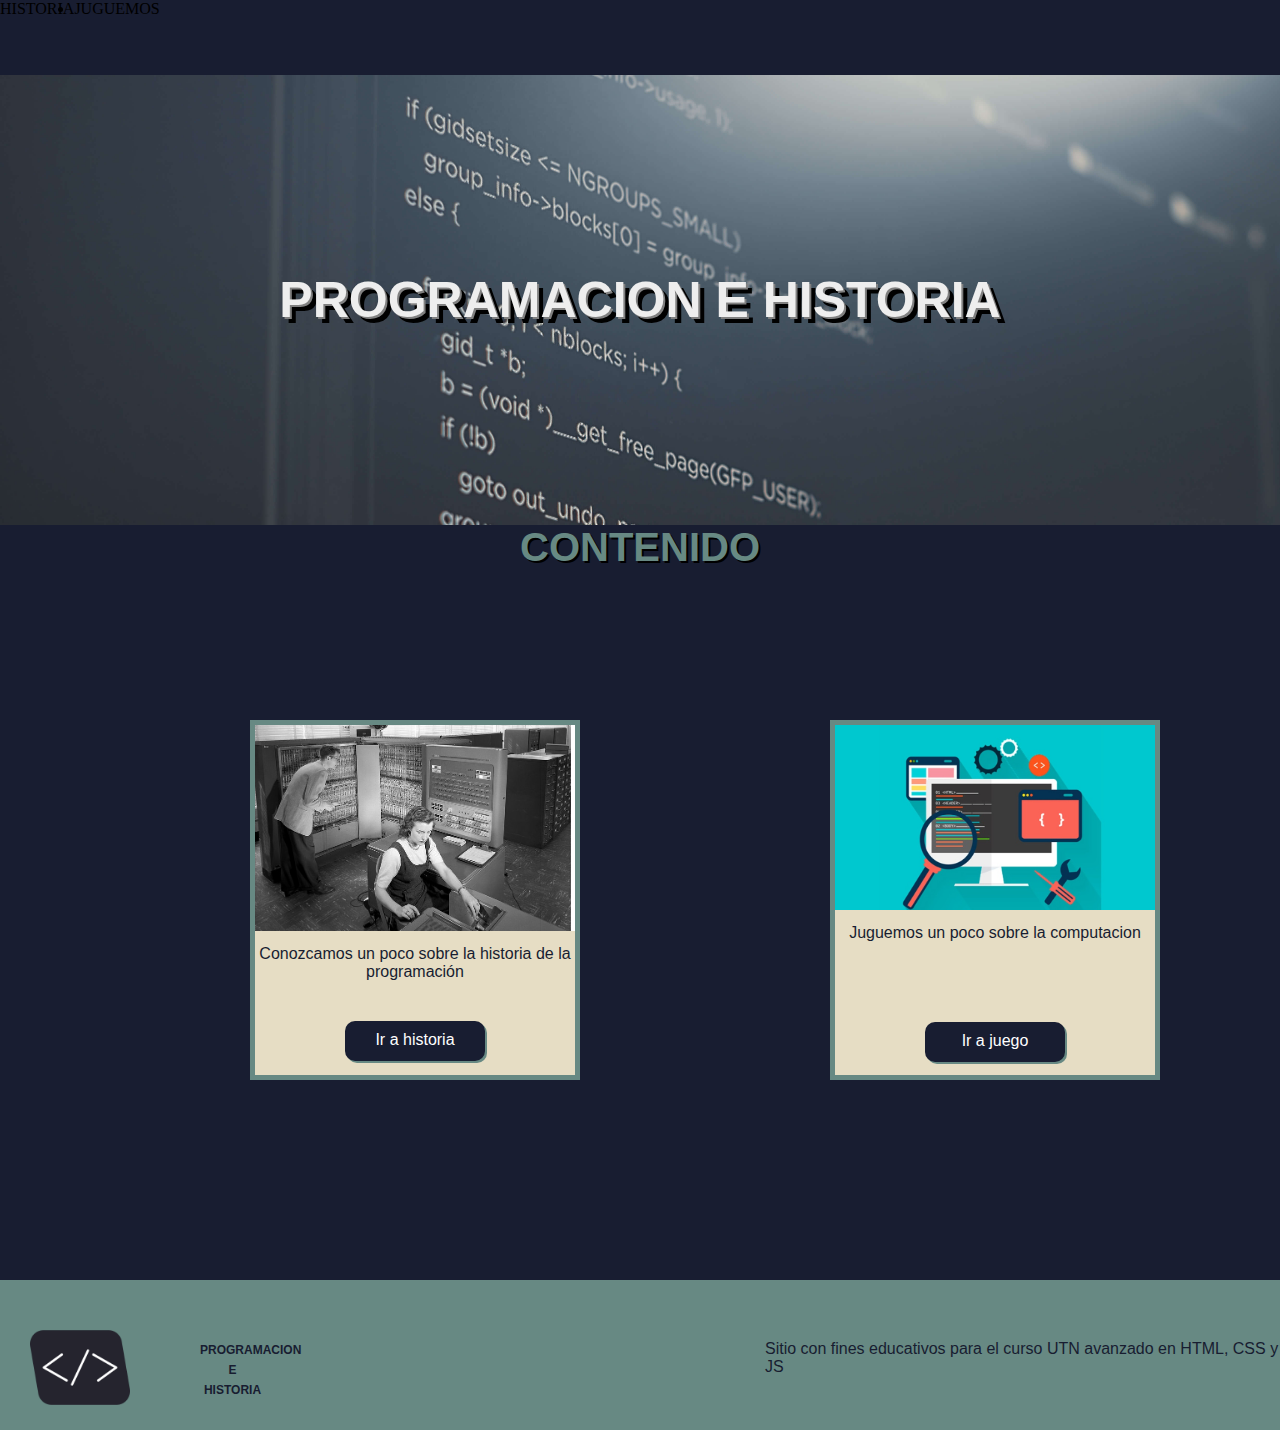
==== index.html @ a9cb0b60 "creando repo de proyecto final" ====
<!DOCTYPE html>
<html lang="en">
<head>
    <meta charset="UTF-8">
    <meta name="viewport" content="width=device-width, initial-scale=1.0">
    <link rel="icon" href="./imagenes/logo.png" type="image/x-icon">
    <link href="style.css" rel="stylesheet">
    <title>Proyecto-Final</title>
</head>
<body>
    <nav>
        <ul>
            <li>HISTORIA</li>
            <li>JUGUEMOS</li>
        </ul>    
    </nav>
    <header>
        <div class="encabezado">
            <div class="titulo">
                <h1>PROGRAMACION E HISTORIA</h1>
            </div>
        </div>
    </header>
    <main>
        <h2>CONTENIDO</h2>
        <div class="maincard">
            <div class="card1">
                <img src="./imagenes/img1.jpg" alt="imagen1">
                <p class="pbtn">Conozcamos un poco sobre la historia de la programación</p>
                <div class="boton">
                    <p>Ir a historia</p>
                </div>
            </div>
            <div class="card2">
                <img src="./imagenes/img2.jpg" alt="imagen2">
                <p class="pbtn">Juguemos un poco sobre la computacion</p>
                <div class="btnjuego">
                    <p>Ir a juego</p>
                </div>    
            </div>
        </div>
    </main>
    <footer>
        <img src="./imagenes/logo.png" alt="logo">
        <h3>PROGRAMACION E HISTORIA</h3>
        <p>Sitio con fines educativos para el curso UTN avanzado en HTML, CSS y JS</p>
    </footer>
<script src="script.js"></script>    
</body>
</html>
---- style.css ----
* {
    margin: 0;
    padding: 0;
  }

body{
    background-color: #181D31;
}  

nav{
    height: 75px;
}

nav ul{
    display: flex;
}

/* header */
header h1{
    color: #EEEEEE;
    text-shadow: 2px 2px 0px  grey, 6px 6px 0px black;   
    font-size: 50px;
    font-family: Arial, Helvetica, sans-serif;
}

main{
    margin-bottom: 200px;
}
 
.encabezado {
    position: relative;
    text-align: center;
    background-image: url(./imagenes/codigo.jpg);
    width: 100%;
    height: 450px;
    background-size: cover;
    background-repeat: no-repeat;
    background-attachment: fixed;
}

.titulo {
    position: absolute;
    top: 50%;
    left: 50%;
    transform: translate(-50%, -50%);
    width: 100%;
}

.maincard {
    display: flex;
    margin-top: 150px;
}

.card1{
    border: 5px solid;
    border-color: #678983;
    background-color:  #E6DDC4;
    width: 320px;
    height: 350px;
    margin-left: 250px;
    margin-right: 250px;
}

.card2{
    border: 5px solid;
    border-color: #678983;
    background-color:  #E6DDC4;
    width: 320px;
    height: 350px;
}

.maincard img{
    width: 320px;
}

h2{
    text-align: center;
    color:  #678983;
    font-family: Arial, Helvetica, sans-serif;
    text-shadow: 2px 2px 0px black;
    font-size: 40px;
}

footer{
    background-color: #678983;
    display: flex;
    height: 150px;
}

footer img{
    width: 100px;
    height: 75px;
    margin-left: 30px;
    margin-top: 50px;
}

footer h3,p{
    font-family: Arial, Helvetica, sans-serif;
    color: #181D31;
}

footer h3{
    margin-left: 70px;
    margin-top: 60px;
    font-size: 12px;
    width: 65px;
    height: 60px;
    text-align: center;
    vertical-align: middle;
    line-height: 20px;
    
}

footer p{
    margin-left: 500px;
    margin-top: 60px;
}

.boton{
    background-color: #181D31;    
    box-shadow: 2px 2px 0px #678983;
    border-radius: 10px;
    width: 120px;
    text-align: center;
    margin-top: 40px;    
    margin-left: 90px;
    height: 20px;
    padding: 10px 10px;
    cursor: pointer;
}

.boton:active{
    transform: scale(0.95); 
    box-shadow: none; 
}

.boton p{
    color: white;
    font-family: Arial, Helvetica, sans-serif;
    text-decoration: none;
}

.btnjuego{
    background-color: #181D31;    
    box-shadow: 2px 2px 0px #678983;
    border-radius: 10px;
    width: 120px;
    text-align: center;
    margin-top: 80px;    
    margin-left: 90px;
    height: 20px;
    padding: 10px 10px;
    cursor: pointer;
}

.btnjuego:active{
    transform: scale(0.95);  
    box-shadow: none;
}



.btnjuego p{
    color: white;
    font-family: Arial, Helvetica, sans-serif;
    text-decoration: none;    
}

.pbtn{
    text-align: center;
    padding-top: 10px;
}
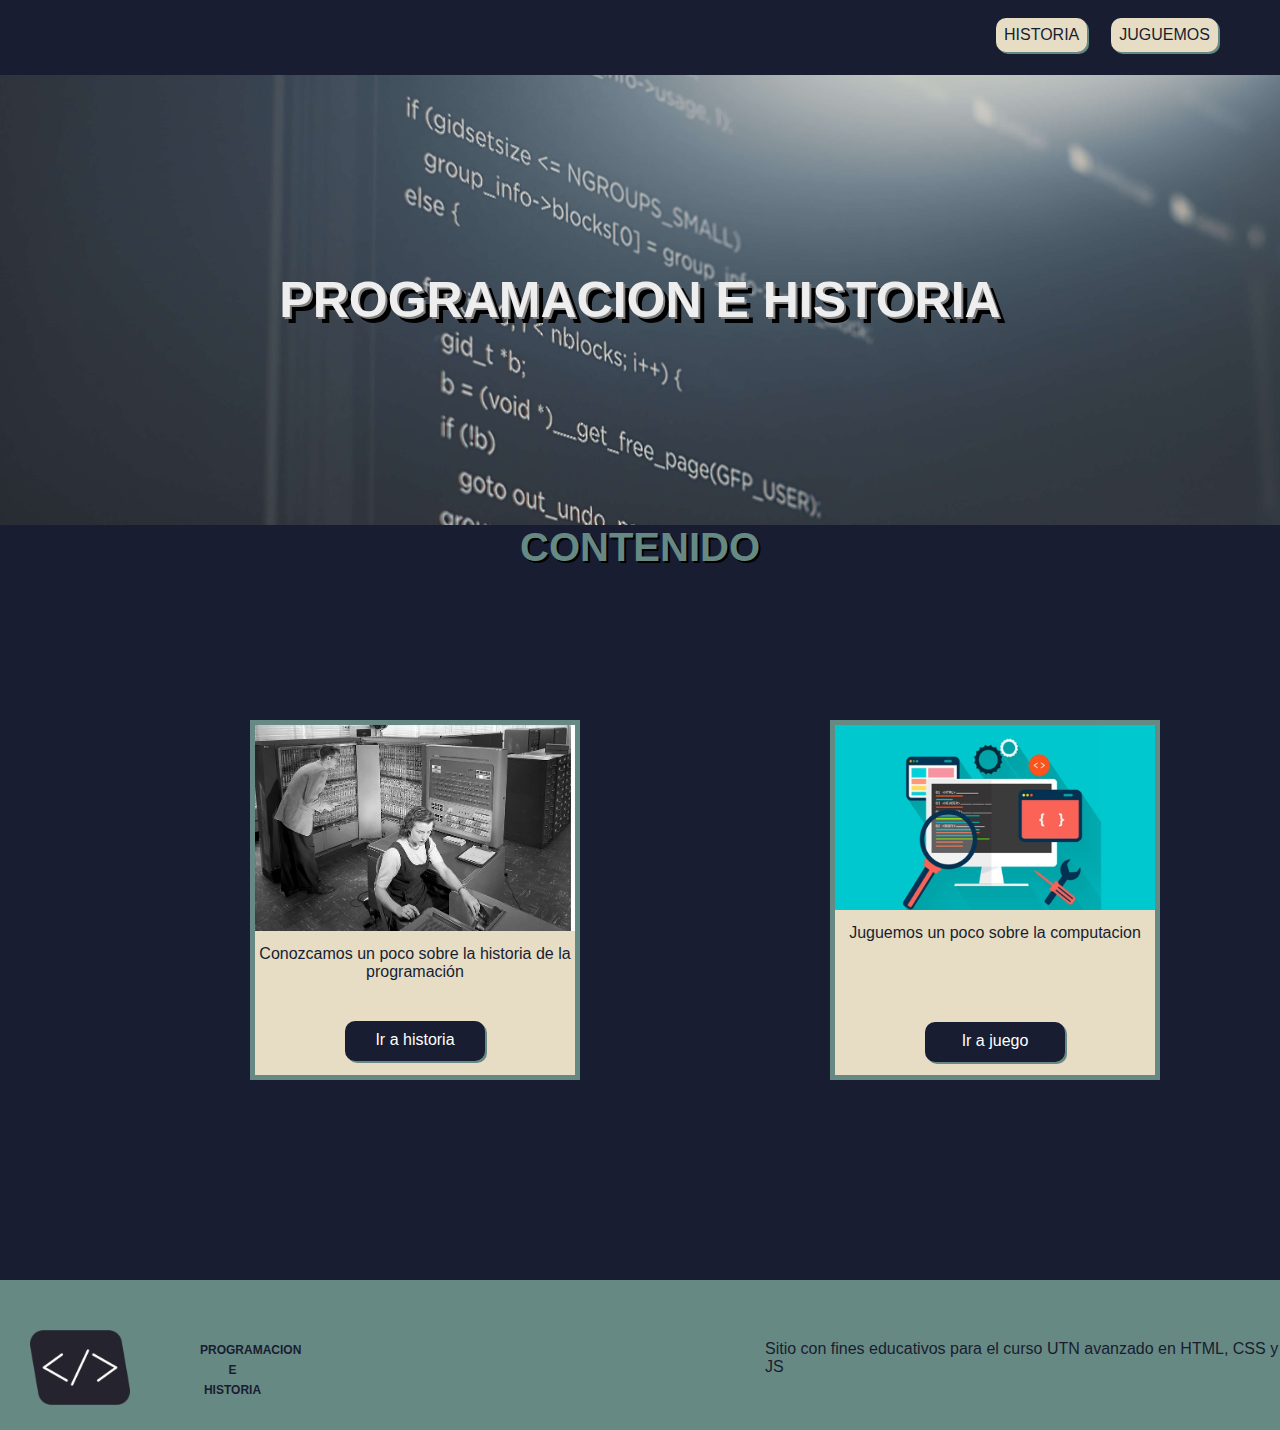
==== commit f468f76a: "nuevo cambio" ====
--- a/index.html
+++ b/index.html
@@ -9,10 +9,15 @@
 </head>
 <body>
     <nav>
-        <ul>
-            <li>HISTORIA</li>
-            <li>JUGUEMOS</li>
-        </ul>    
+        <div class="animacion">
+            
+        </div>
+        <div class="navmenu">
+            <ul>
+                <li>HISTORIA</li>
+                <li>JUGUEMOS</li>
+            </ul>    
+        </div>
     </nav>
     <header>
         <div class="encabezado">
--- a/style.css
+++ b/style.css
@@ -11,8 +11,36 @@
     height: 75px;
 }
 
-nav ul{
-    display: flex;
+.navmenu{
+    display: flex;
+    justify-content: flex-end;
+    margin-right: 50px;  
+    padding-top: 20px;      
+}
+
+.navmenu ul{
+    display: flex;
+    justify-content: space-around;
+    width: 20%;
+    height: 30px;
+    align-items: center;    
+}
+
+.navmenu ul li{    
+    background-color: #E6DDC4;
+    list-style: none;
+    font-family: Arial, Helvetica, sans-serif;
+    align-items: center;
+    padding: 8px;
+    border-radius: 10px;
+    color:#181D31;
+    box-shadow: 2px 2px 0px #678983;
+    cursor: pointer;
+}
+
+.navmenu ul li:active{
+    transform: scale(0.95);  
+    box-shadow: none;
 }
 
 /* header */
@@ -51,22 +79,17 @@
     margin-top: 150px;
 }
 
-.card1{
+.card1,.card2{
     border: 5px solid;
     border-color: #678983;
     background-color:  #E6DDC4;
     width: 320px;
-    height: 350px;
+    height: 350px;    
+}
+
+.card1{
     margin-left: 250px;
-    margin-right: 250px;
-}
-
-.card2{
-    border: 5px solid;
-    border-color: #678983;
-    background-color:  #E6DDC4;
-    width: 320px;
-    height: 350px;
+    margin-right: 250px;    
 }
 
 .maincard img{
@@ -169,4 +192,99 @@
 .pbtn{
     text-align: center;
     padding-top: 10px;
-}+}
+
+.para1,.para2,.para3{
+    display: flex;
+    /* border: solid; */
+
+}
+
+.parrafos{
+    color: #E6DDC4;
+    font-size: 16px;
+}
+
+.para1{
+    margin-top: 180px;
+    height: 250px;
+    margin-right: 40PX;
+}
+
+.para1 p{
+    width: 600px;
+}
+
+.para1 h2{
+    font-size: 38px;
+}
+
+.para2{
+    padding-left: 120px;
+    margin-bottom: 100px;
+}
+
+.para2 p{
+    width: 610px;
+    height: 200px;
+}
+
+.para2 h2{
+    padding-top: 50px;
+    padding-left: 80px;
+}
+
+.para3 h2{
+    padding-left: 65px;
+    padding-top: 50px;
+    padding-right: 15px;
+}
+
+.para3 p{
+    margin-right: 30px;
+    padding-bottom: 50px;
+    font-size: 15px;
+    
+}
+
+.para3{
+    padding: 10px;
+}
+
+video{
+    margin-left: 250px;
+    width: 900px;
+    border-radius: 2%;
+    margin-top: 20px;
+}
+
+.botones{
+    border: thick solid #678983;
+    background-color: #678983;
+    width: 900px;
+    margin-left: 250px;
+    border-radius: 20px;
+    display: flex;
+}
+
+.fa-play,.fa-pause{
+    cursor: pointer;
+    padding: 10px;
+}
+
+.fa-play:active,.fa-pause:active{
+    transform: scale(0.95); 
+    
+}
+
+#current{
+    margin-left: 700px;
+    font-weight: bolder;    
+    
+}
+
+#duracionVideo{
+    font-weight: bolder;
+
+}
+
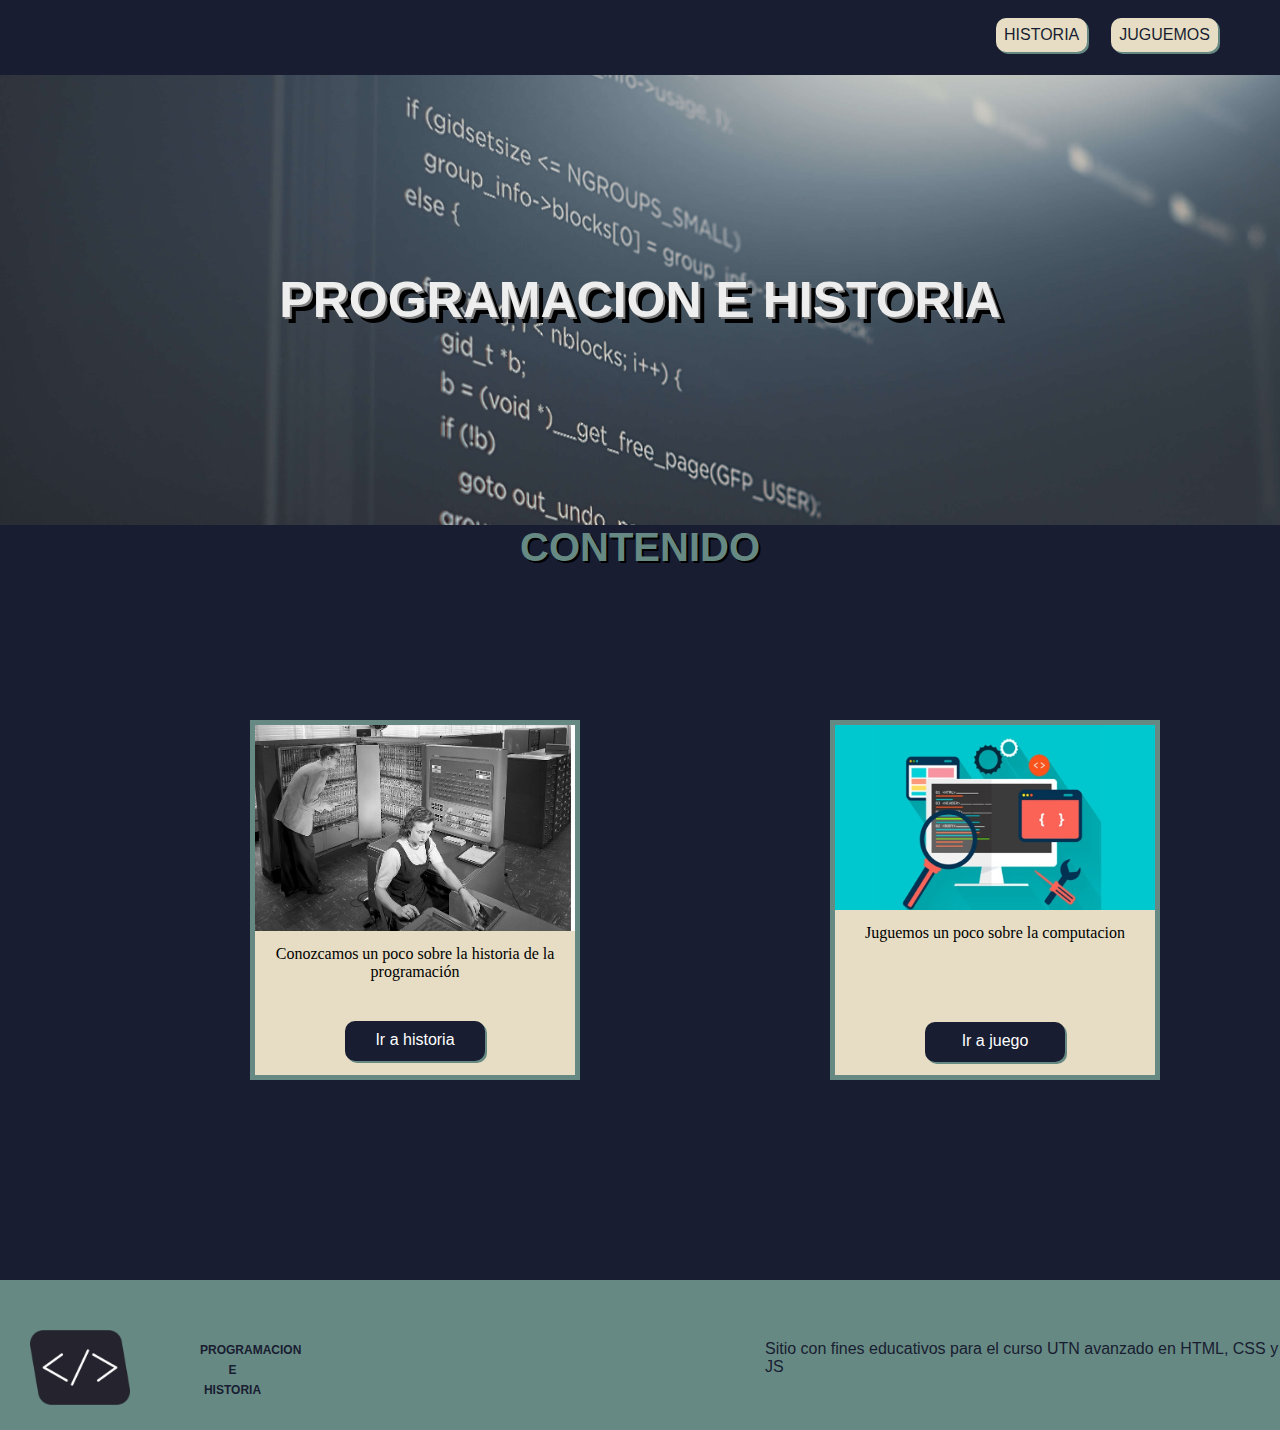
==== commit 3af0671b: "" ====
--- a/index.html
+++ b/index.html
@@ -14,8 +14,8 @@
         </div>
         <div class="navmenu">
             <ul>
-                <li>HISTORIA</li>
-                <li>JUGUEMOS</li>
+                <li onclick="btnHistoria()">HISTORIA</li>
+                <li onclick="btnJuego()">JUGUEMOS</li>
             </ul>    
         </div>
     </nav>
@@ -32,14 +32,14 @@
             <div class="card1">
                 <img src="./imagenes/img1.jpg" alt="imagen1">
                 <p class="pbtn">Conozcamos un poco sobre la historia de la programación</p>
-                <div class="boton">
+                <div class="botonHistoria" onclick="btnHistoria()">
                     <p>Ir a historia</p>
                 </div>
             </div>
             <div class="card2">
                 <img src="./imagenes/img2.jpg" alt="imagen2">
                 <p class="pbtn">Juguemos un poco sobre la computacion</p>
-                <div class="btnjuego">
+                <div class="btnJuego" onclick="btnJuego()">
                     <p>Ir a juego</p>
                 </div>    
             </div>
--- a/style.css
+++ b/style.css
@@ -11,15 +11,17 @@
     height: 75px;
 }
 
-.navmenu{
-    display: flex;
+.navmenu,.navmenu ul{
+    display: flex;
+}
+
+.navmenu{   
     justify-content: flex-end;
     margin-right: 50px;  
     padding-top: 20px;      
 }
 
-.navmenu ul{
-    display: flex;
+.navmenu ul{    
     justify-content: space-around;
     width: 20%;
     height: 30px;
@@ -117,12 +119,12 @@
     margin-top: 50px;
 }
 
-footer h3,p{
+footer h3,footer p{
     font-family: Arial, Helvetica, sans-serif;
     color: #181D31;
 }
 
-footer h3{
+footer h3 {
     margin-left: 70px;
     margin-top: 60px;
     font-size: 12px;
@@ -130,8 +132,7 @@
     height: 60px;
     text-align: center;
     vertical-align: middle;
-    line-height: 20px;
-    
+    line-height: 20px;    
 }
 
 footer p{
@@ -139,7 +140,7 @@
     margin-top: 60px;
 }
 
-.boton{
+.botonHistoria{
     background-color: #181D31;    
     box-shadow: 2px 2px 0px #678983;
     border-radius: 10px;
@@ -152,18 +153,18 @@
     cursor: pointer;
 }
 
-.boton:active{
+.botonHistoria:active{
     transform: scale(0.95); 
     box-shadow: none; 
 }
 
-.boton p{
+.botonHistoria p{
     color: white;
     font-family: Arial, Helvetica, sans-serif;
     text-decoration: none;
 }
 
-.btnjuego{
+.btnJuego{
     background-color: #181D31;    
     box-shadow: 2px 2px 0px #678983;
     border-radius: 10px;
@@ -176,14 +177,12 @@
     cursor: pointer;
 }
 
-.btnjuego:active{
+.btnJuego:active{
     transform: scale(0.95);  
     box-shadow: none;
 }
 
-
-
-.btnjuego p{
+.btnJuego p{
     color: white;
     font-family: Arial, Helvetica, sans-serif;
     text-decoration: none;    
@@ -196,8 +195,6 @@
 
 .para1,.para2,.para3{
     display: flex;
-    /* border: solid; */
-
 }
 
 .parrafos{
@@ -288,3 +285,52 @@
 
 }
 
+.divjuego,.imagenesJuego{
+    display: grid;
+    grid-template-columns: 300px 300px 2px;
+    margin-top: 50px;
+    margin-left: 15%;
+    column-gap: 20px;
+}
+
+.div1game,.div2game,.div3game,#imgJuego1,#imgJuego2,#imgJuego3{    
+    width: 300px;
+    height: 400px;
+    border-radius: 20px;
+}
+
+.div1game,.div2game,.div3game{
+    background-color: grey;
+}
+
+.div1game:hover,.div2game:hover,.div3game:hover{
+    background-color:darkslategrey;
+}
+
+
+.div1game p,.div2game p,.div3game p{
+    margin-top: 150px;
+    margin-left: 40px;
+    color:#E6DDC4
+}
+
+.restartGame{
+    background-color: #E6DDC4;
+    font-family: Arial, Helvetica, sans-serif;
+    padding: 8px;
+    border-radius: 10px;
+    color:#181D31;
+    box-shadow: 2px 2px 0px #678983;
+    cursor: pointer;
+    width: 200px;
+    margin-left: 40%;
+    margin-top: 30px;
+    padding-left: 40px;
+}
+
+#imgJuego1,#imgJuego2,#imgJuego3{
+    cursor: move;
+}
+
+
+
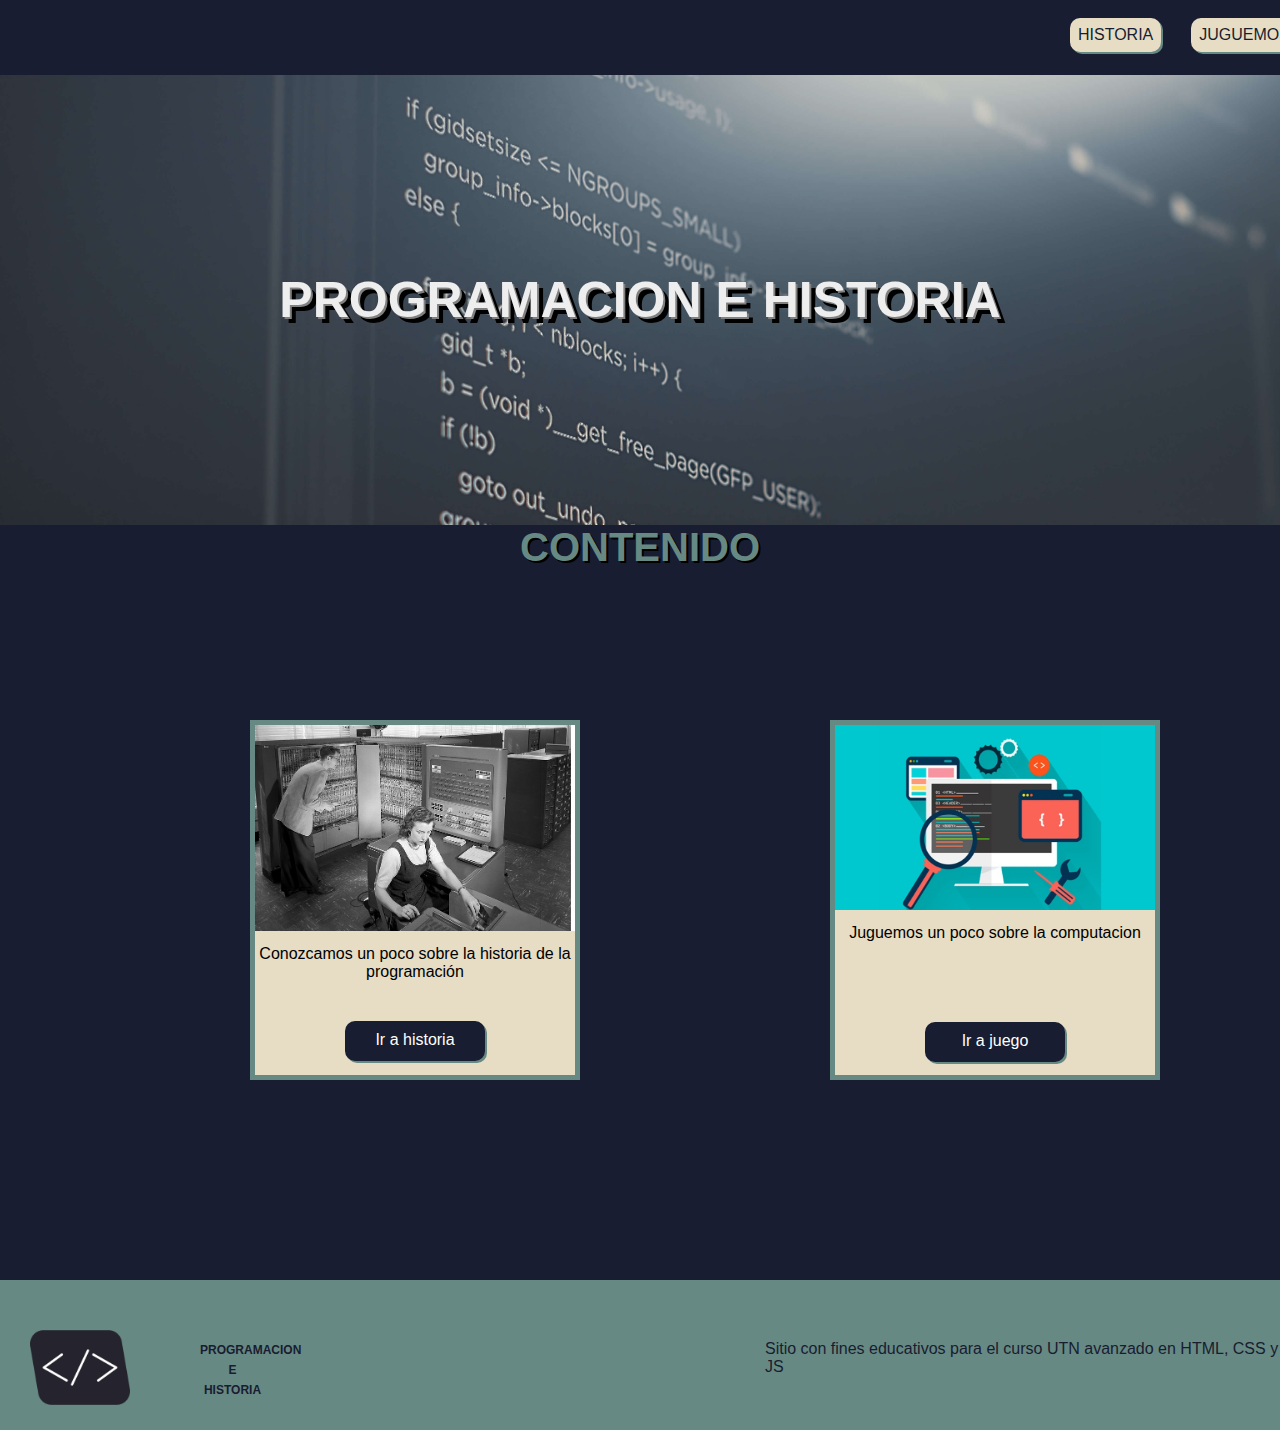
==== commit 49199309: "proyecto-terminado terminado" ====
--- a/index.html
+++ b/index.html
@@ -9,9 +9,21 @@
 </head>
 <body>
     <nav>
+        <a href="./index.html">
         <div class="animacion">
-            
+            <svg class="svg1" width="100" height="60" viewBox="0 0 201 187" fill="none" xmlns="http://www.w3.org/2000/svg" style="display: none; position:absolute;">
+                <path fill-rule="evenodd" clip-rule="evenodd" d="M20 0C8.95431 0 0 8.9543 0 20V89C0 100.046 8.95431 109 20 109H181C192.046 109 201 100.046 201 89V20C201 8.95431 192.046 0 181 0H20ZM162 132H38L3.35898 186.75H38V187H162V186.75H196.641L162 132Z" fill="#E6DDC4"/>
+                    <foreignObject x="20" y="18"  width="300" height="2000" viewBox="0 0 141 172" fill="none" xmlns="http://www.w3.org/2000/svg" >
+                        <svg class="svg2" style="display: none;">
+                            <rect width="160" height="70" rx="20" fill="#314374"/>
+                        <svg x="10" y="75">
+                            <polygon points="10,50 130,50 165,100 -150,400" fill="#314374"></polygon>
+                        </svg>
+                        </svg>
+                    </foreignObject>     
+            </svg>                    
         </div>
+        </a>
         <div class="navmenu">
             <ul>
                 <li onclick="btnHistoria()">HISTORIA</li>
--- a/style.css
+++ b/style.css
@@ -9,35 +9,55 @@
 
 nav{
     height: 75px;
-}
-
-.navmenu,.navmenu ul{
-    display: flex;
+    display: flex;
+}
+
+svg{
+    animation: aparecer 2s ease forwards;
+}
+
+@keyframes aparecer {
+  0% {
+    transform: translateY(-100%);
+  }
+  100% {
+    transform: translateY(0); 
+  }
+}
+
+#current,#duracionVideo,.p{
+    font-family: Arial, Helvetica, sans-serif;
+}
+
+.animacion{
+    margin-left: 70px;
+    margin-top: 5px;
+    position: relative;    
 }
 
 .navmenu{   
-    justify-content: flex-end;
-    margin-right: 50px;  
-    padding-top: 20px;      
+    margin-left: 1000px;
+    display: flex;
+    padding-top: 20px;
 }
 
 .navmenu ul{    
-    justify-content: space-around;
-    width: 20%;
     height: 30px;
     align-items: center;    
+    gap: 30px;
+    display: flex;
 }
 
 .navmenu ul li{    
     background-color: #E6DDC4;
     list-style: none;
     font-family: Arial, Helvetica, sans-serif;
-    align-items: center;
     padding: 8px;
     border-radius: 10px;
     color:#181D31;
     box-shadow: 2px 2px 0px #678983;
     cursor: pointer;
+    justify-content: flex-end;
 }
 
 .navmenu ul li:active{
@@ -106,6 +126,8 @@
     font-size: 40px;
 }
 
+/* FOOTER */
+
 footer{
     background-color: #678983;
     display: flex;
@@ -191,6 +213,7 @@
 .pbtn{
     text-align: center;
     padding-top: 10px;
+    font-family: Arial, Helvetica, sans-serif;
 }
 
 .para1,.para2,.para3{
@@ -293,22 +316,22 @@
     column-gap: 20px;
 }
 
-.div1game,.div2game,.div3game,#imgJuego1,#imgJuego2,#imgJuego3{    
+.divgame,#imgJuego1,#imgJuego2,#imgJuego3{    
     width: 300px;
     height: 400px;
     border-radius: 20px;
 }
 
-.div1game,.div2game,.div3game{
+.divgame{
     background-color: grey;
 }
 
-.div1game:hover,.div2game:hover,.div3game:hover{
+.divgame:hover{
     background-color:darkslategrey;
 }
 
 
-.div1game p,.div2game p,.div3game p{
+.divgame p{
     margin-top: 150px;
     margin-left: 40px;
     color:#E6DDC4
@@ -334,3 +357,4 @@
 
 
 
+
